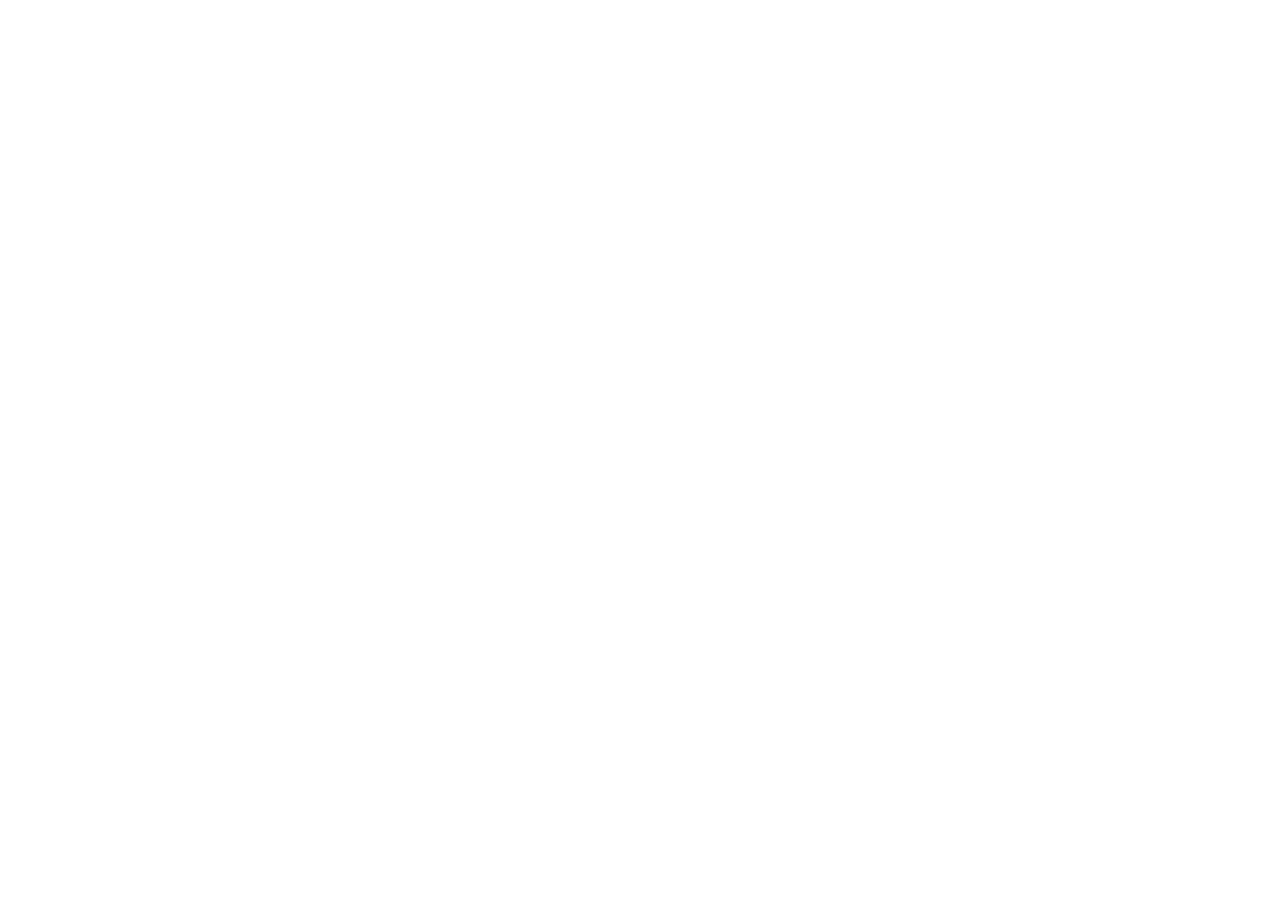
==== portfolio.html @ fbc22d48 "створив файл portfolio.html" ====
<!DOCTYPE html>
<html lang="en">
<head>
    <meta charset="UTF-8">
    <meta http-equiv="X-UA-Compatible" content="IE=edge">
    <meta name="viewport" content="width=device-width, initial-scale=1.0">
    <title>Document</title>
</head>
<body>
    
</body>
</html>
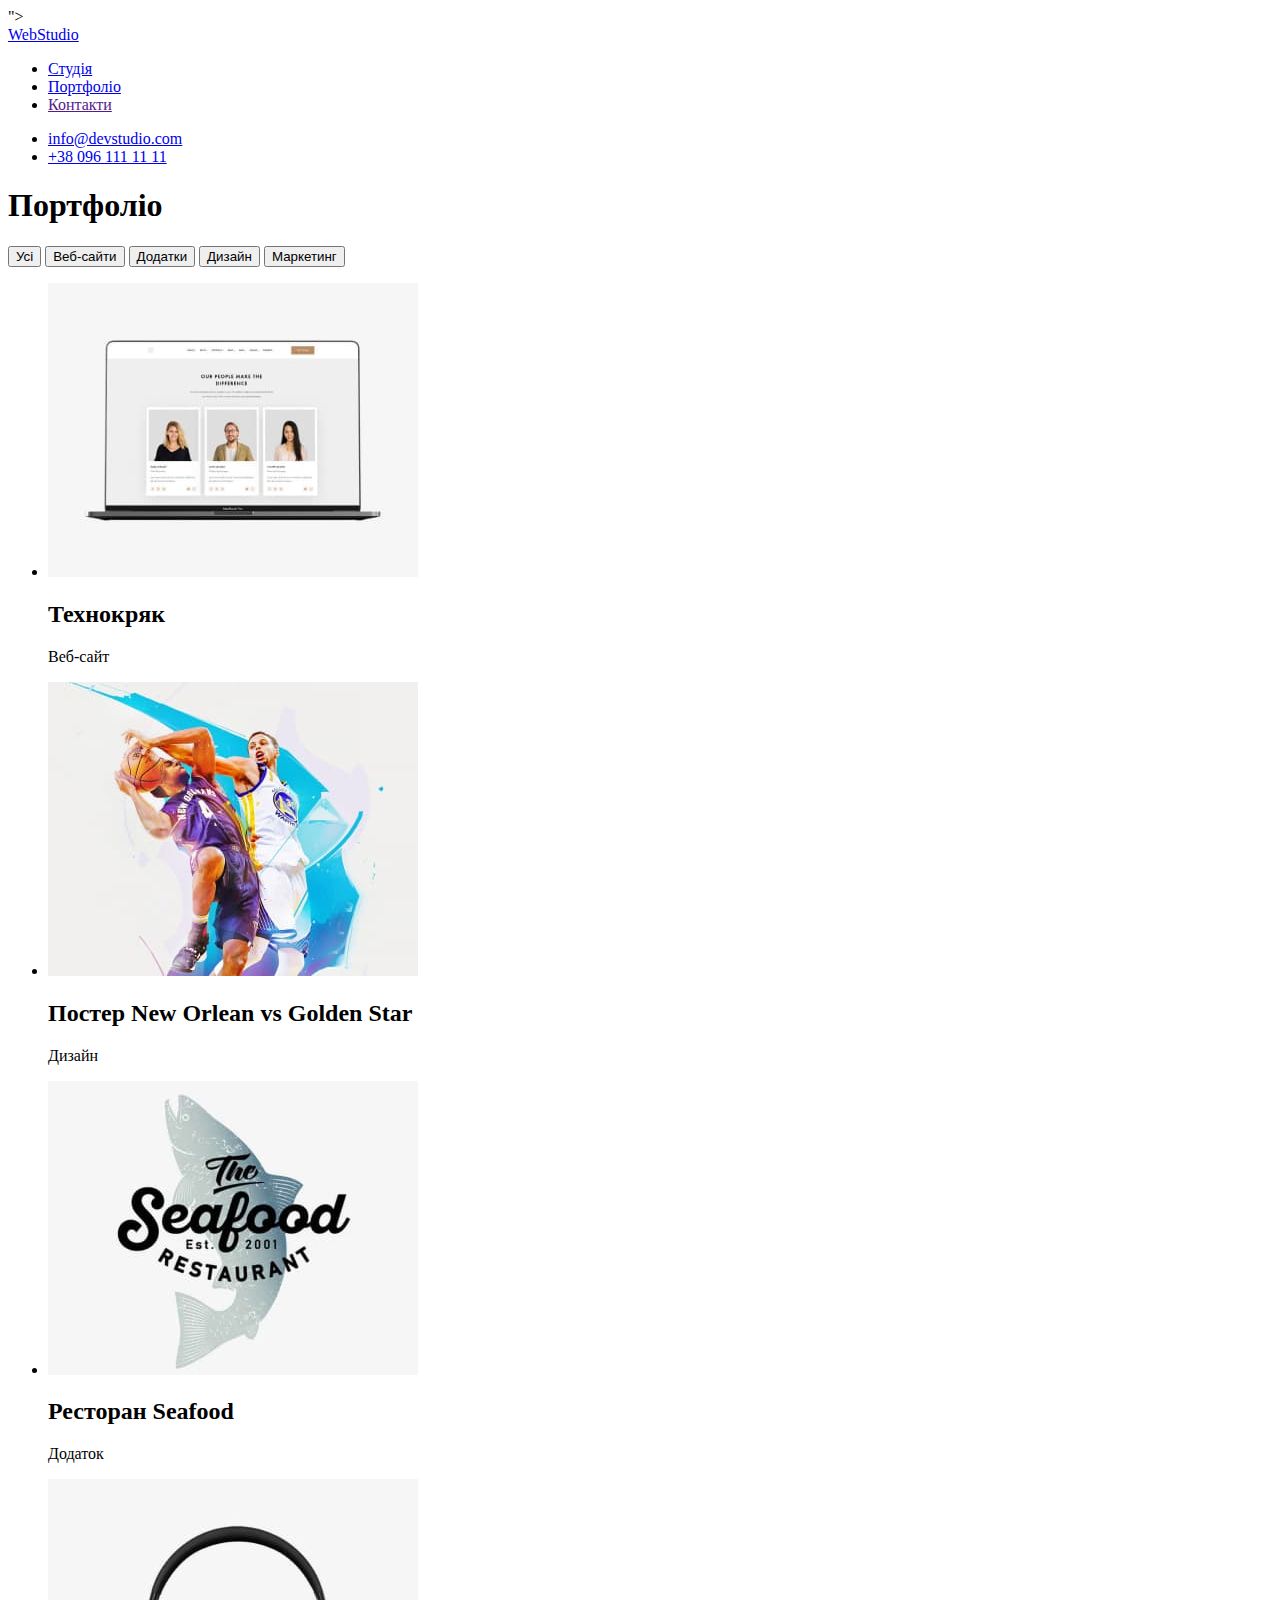
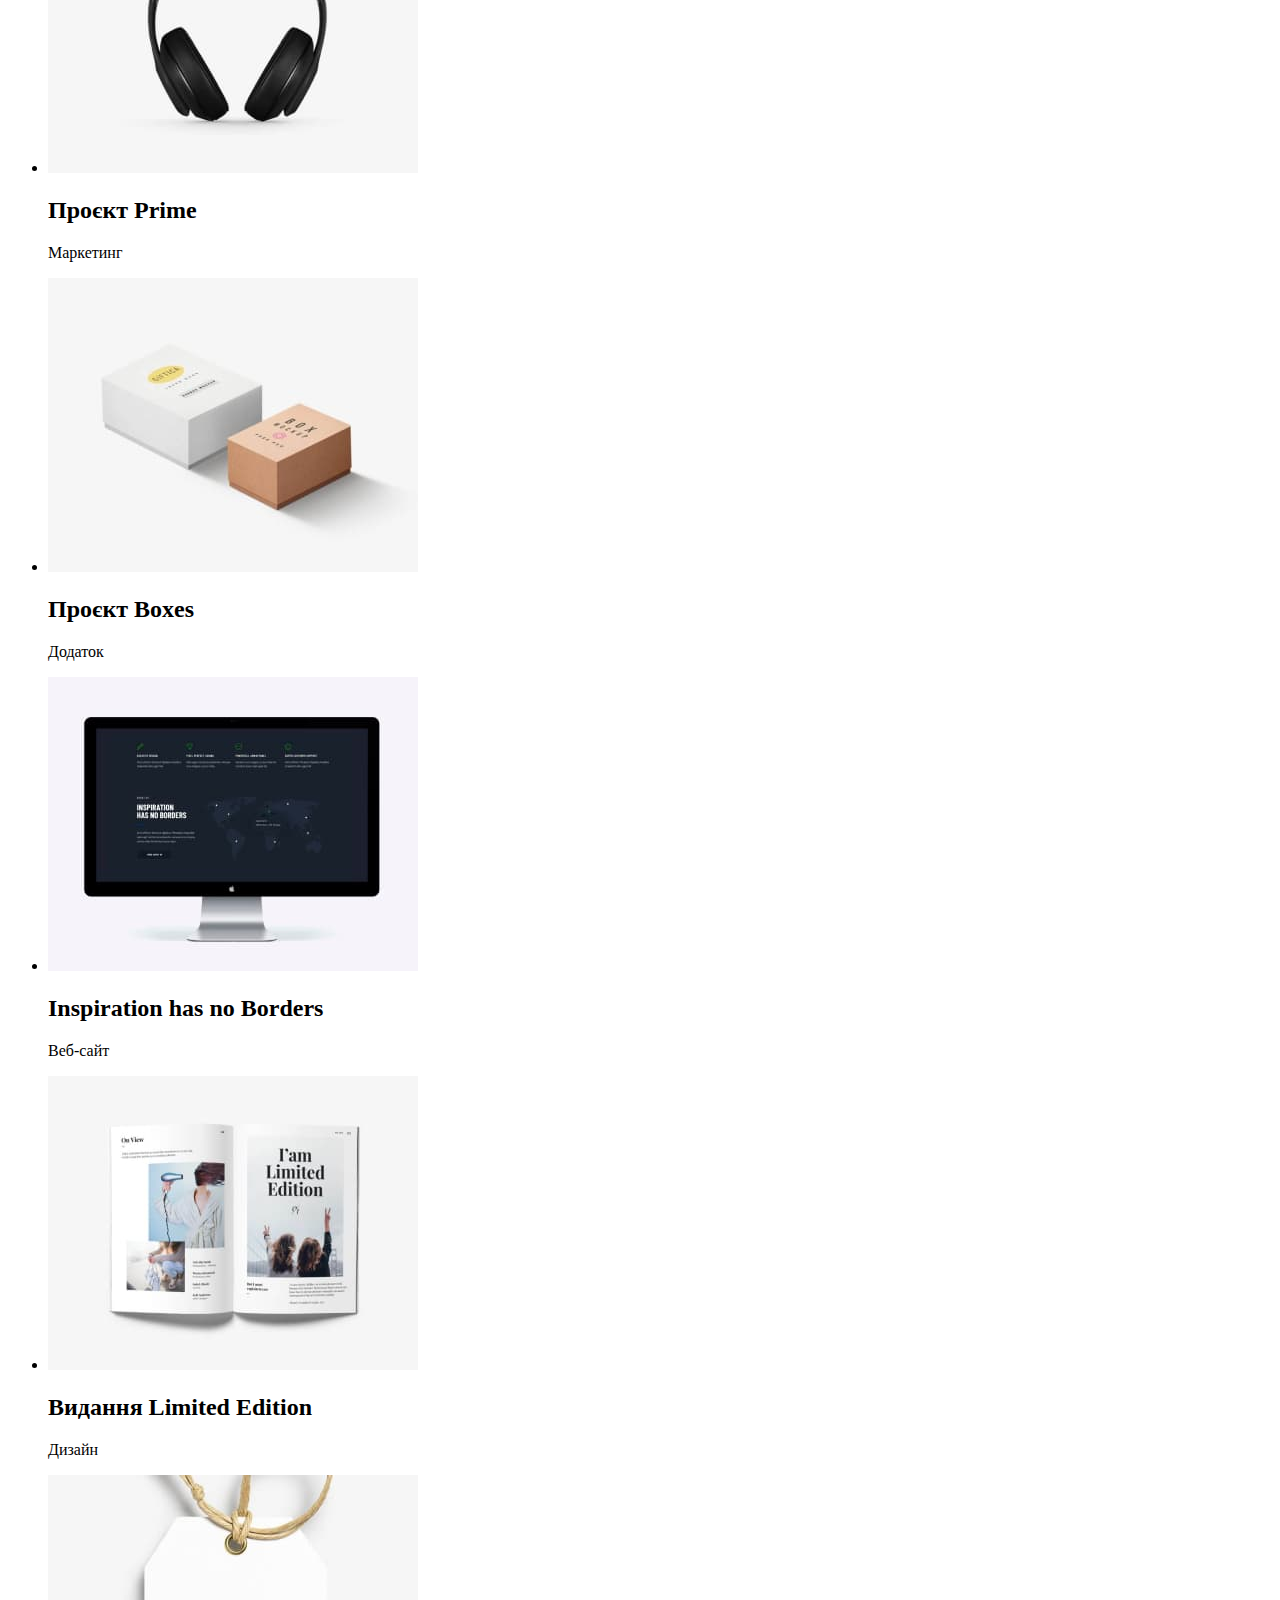
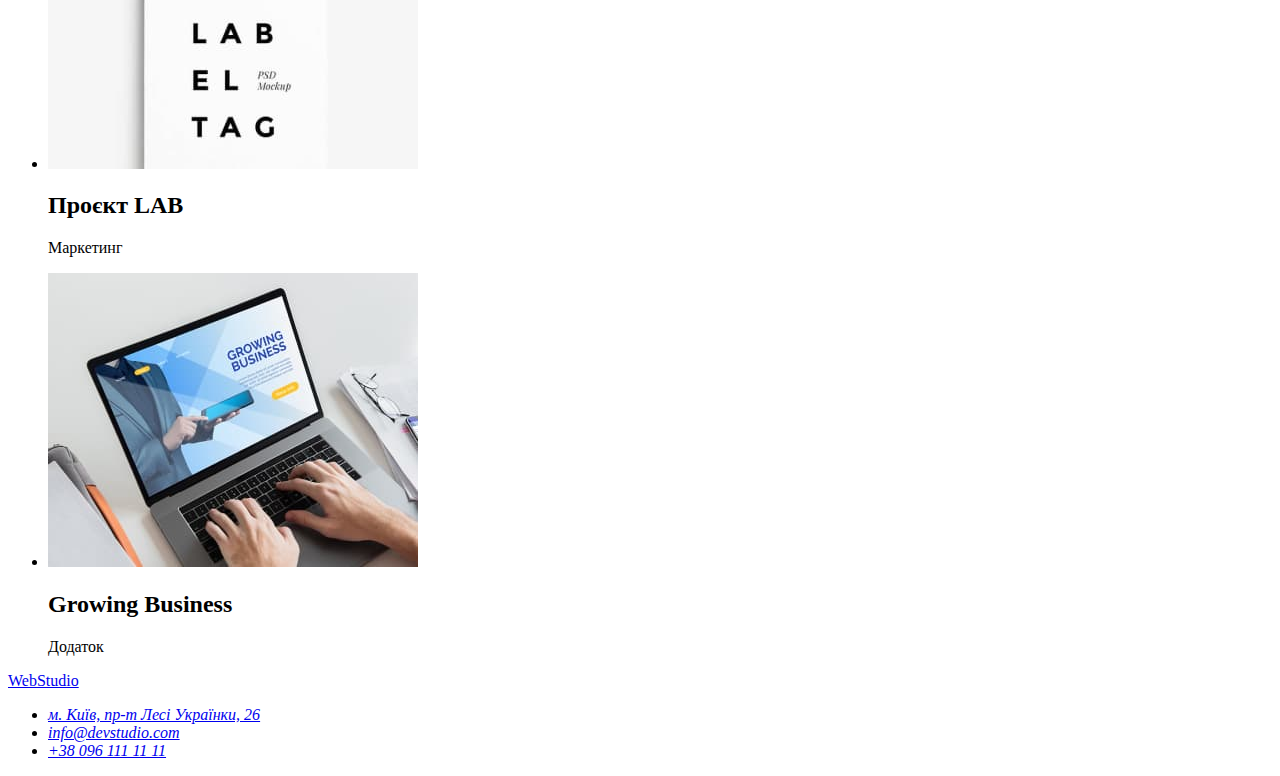
==== commit d13ff13a: "Зробив розмітку Портфоліо" ====
--- a/portfolio.html
+++ b/portfolio.html
@@ -1,12 +1,106 @@
 <!DOCTYPE html>
 <html lang="en">
+
 <head>
     <meta charset="UTF-8">
     <meta http-equiv="X-UA-Compatible" content="IE=edge">
-    <meta name="viewport" content="width=device-width, initial-scale=1.0">
-    <title>Document</title>
+    <meta name="viewport" content="width=he, initial-scale=1.0">
+    <link rel="stylesheet" href="<link rel=" preconnect" href="https://fonts.googleapis.com">
+    <link rel="preconnect" href="https://fonts.gstatic.com" crossorigin>
+    <link
+        href="https://fonts.googleapis.com/css2?family=Raleway:wght@700&family=Roboto:wght@400;500;700;900&display=swap"
+        rel="stylesheet">">
+    <link rel="stylesheet" href="./css/styles.css">
+    <title>WebStudio</title>
 </head>
+
 <body>
-    
+    <!--Шапка-->
+    <header>
+        <nav>
+            <a href="./index.html">WebStudio</a>
+            <ul>
+                <li><a href="./index.html">Студія</a></li>
+                <li><a href="./portfolio.html">Портфоліо</a></li>
+                <li><a href="">Контакти</a></li>
+            </ul>
+        </nav>
+        <ul>
+            <li><a href="mailto:info@devstudio.com" class="contact-link">info@devstudio.com</a></li>
+            <li><a href="tel:+380961111111" class="contact-link">+38 096 111 11 11</a></li>
+        </ul>
+    </header>
+    <!-- Контент -->
+    <main>
+        <section>
+            <h1>Портфоліо</h1>
+            <button type="button">Усі</button>
+            <button type="button">Веб-сайти</button>
+            <button type="button">Додатки</button>
+            <button type="button">Дизайн</button>
+            <button type="button">Маркетинг</button>
+            <ul>
+                <li>
+                    <img src="./images/project/project-1.jpg" alt="Технокряк" width="370">
+                    <h2>Технокряк</h2>
+                    <p>Веб-сайт</p>
+                </li>
+                <li>
+                    <img src="./images/project/project-2.jpg" alt="Постер New Orlean vs Golden Star" width="370">
+                    <h2>Постер New Orlean vs Golden Star</h2>
+                    <p>Дизайн</p>
+                </li>
+                <li>
+                    <img src="./images/project/project-3.jpg" alt="Ресторан Seafood" width="370">
+                    <h2>Ресторан Seafood</h2>
+                    <p>Додаток</p>
+                </li>
+                <li>
+                    <img src="./images/project/project-4.jpg" alt="Проєкт Prime" width="370">
+                    <h2>Проєкт Prime</h2>
+                    <p>Маркетинг</p>
+                </li>
+                <li>
+                    <img src="./images/project/project-5.jpg" alt="Проєкт Boxes" width="370">
+                    <h2>Проєкт Boxes</h2>
+                    <p>Додаток</p>
+                </li>
+                <li>
+                    <img src="./images/project/project-6.jpg" alt="Inspiration has no Borders" width="370">
+                    <h2>Inspiration has no Borders</h2>
+                    <p>Веб-сайт</p>
+                </li>
+                <li>
+                    <img src="./images/project/project-7.jpg" alt="Видання Limited Edition" width="370">
+                    <h2>Видання Limited Edition</h2>
+                    <p>Дизайн</p>
+                </li>
+                <li>
+                    <img src="./images/project/project-8.jpg" alt="Проєкт LAB" width="370">
+                    <h2>Проєкт LAB</h2>
+                    <p>Маркетинг</p>
+                </li>
+                <li>
+                    <img src="./images/project/project-9.jpg" alt="Growing Business" width="370">
+                    <h2>Growing Business</h2>
+                    <p>Додаток</p>
+                </li>
+            </ul>
+        </section>
+    </main>
+    <!--Підвал-->
+    <footer>
+        <a href="/">WebStudio</a>
+        <address>
+            <ul>
+                <li><a href="https://goo.gl/maps/YAiDTw7QHnEAMbG56" target="_blank"
+                        rel="noopener noreferrer nofollow">м. Київ, пр-т Лесі Українки, 26</a></li>
+                <li><a href="mailto:info@devstudio.com" class="contact-link">info@devstudio.com</a></li>
+                <li><a href="tel:+380961111111" class="contact-link">+38 096 111 11 11</a></li>
+            </ul>
+        </address>
+
+    </footer>
 </body>
+
 </html>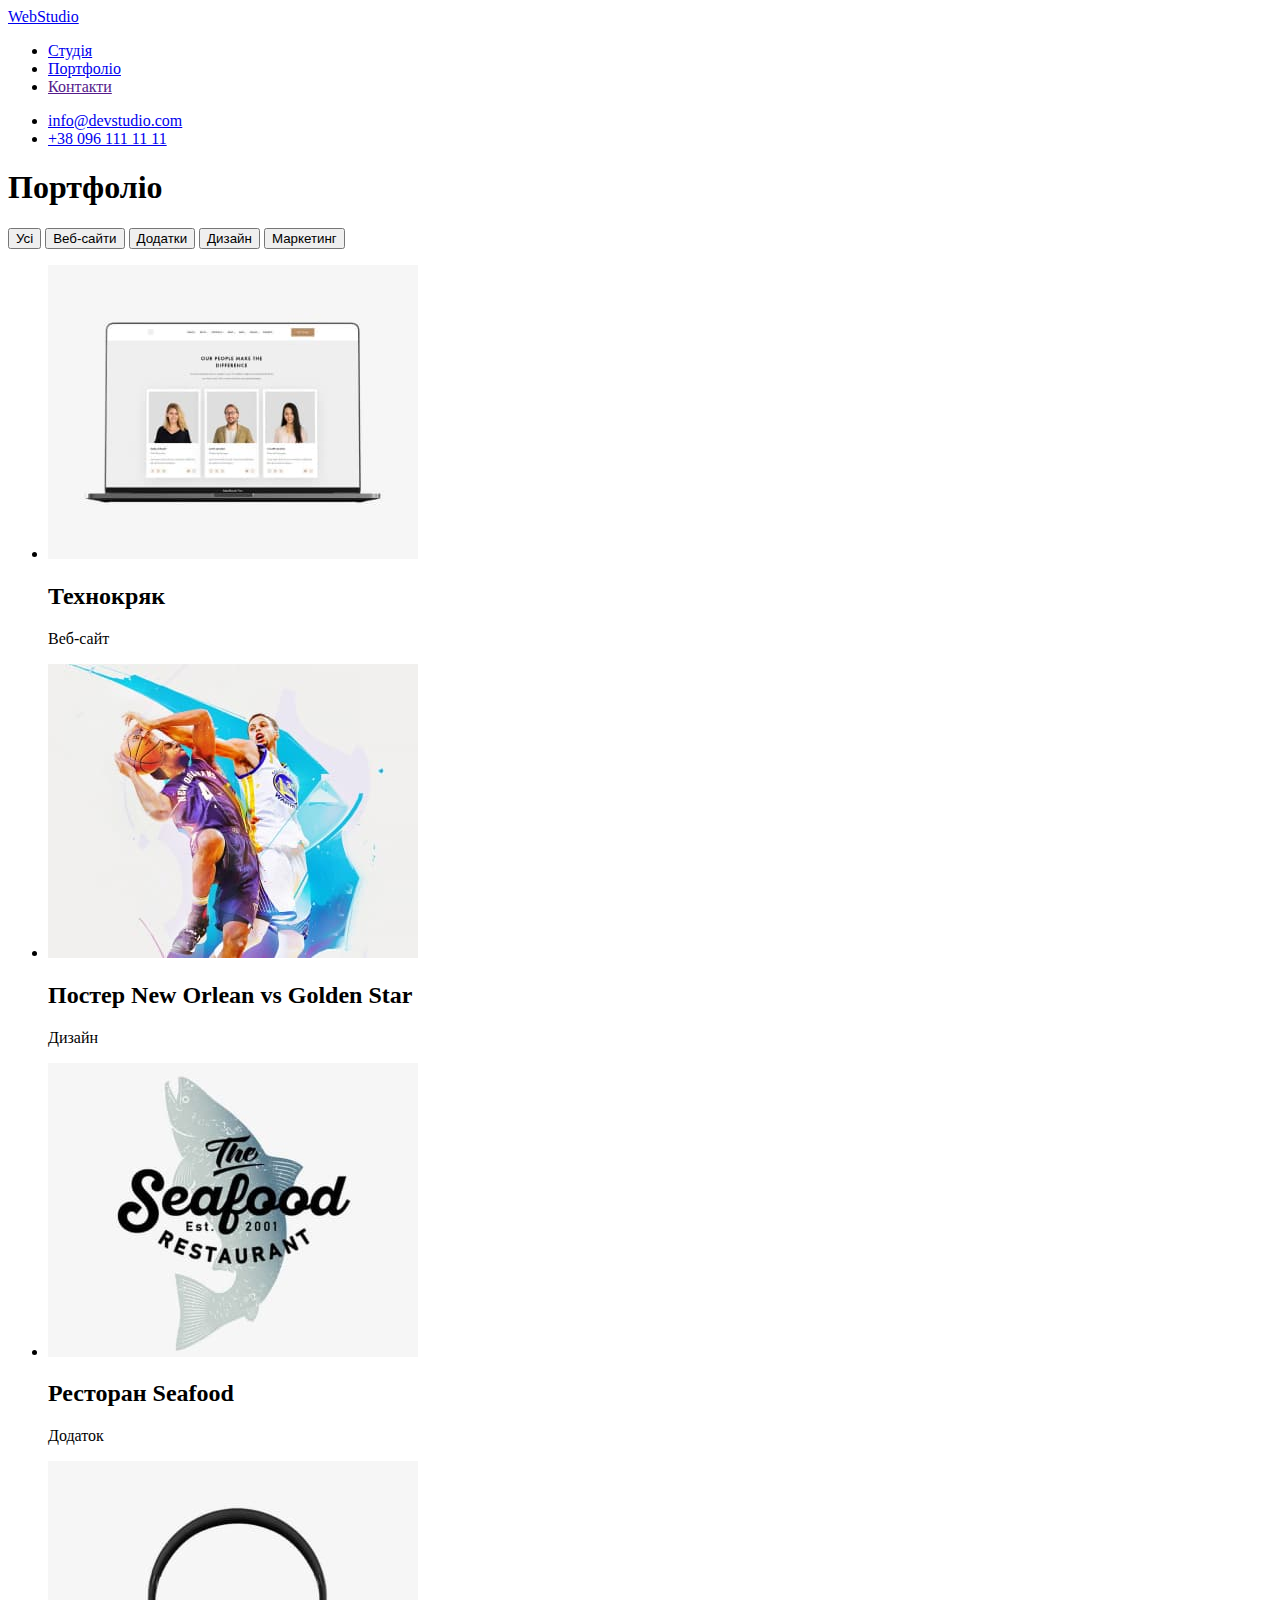
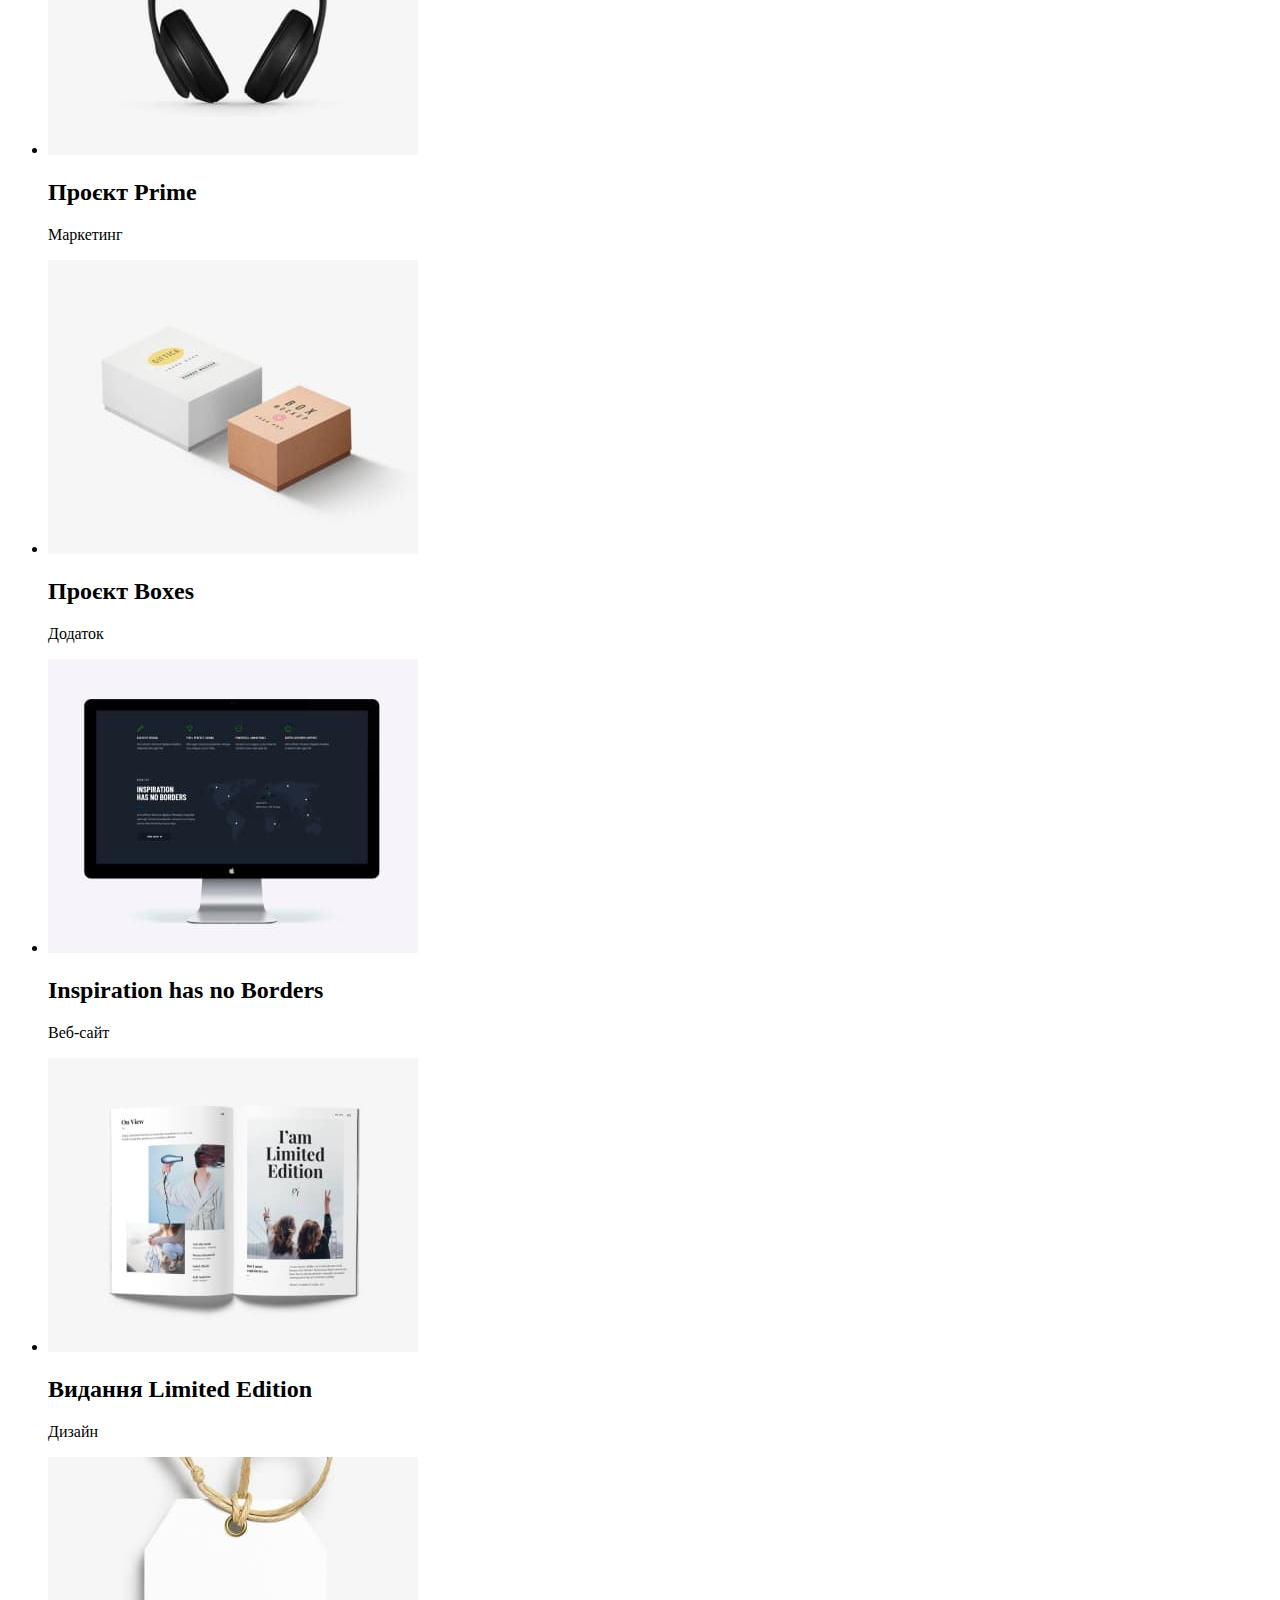
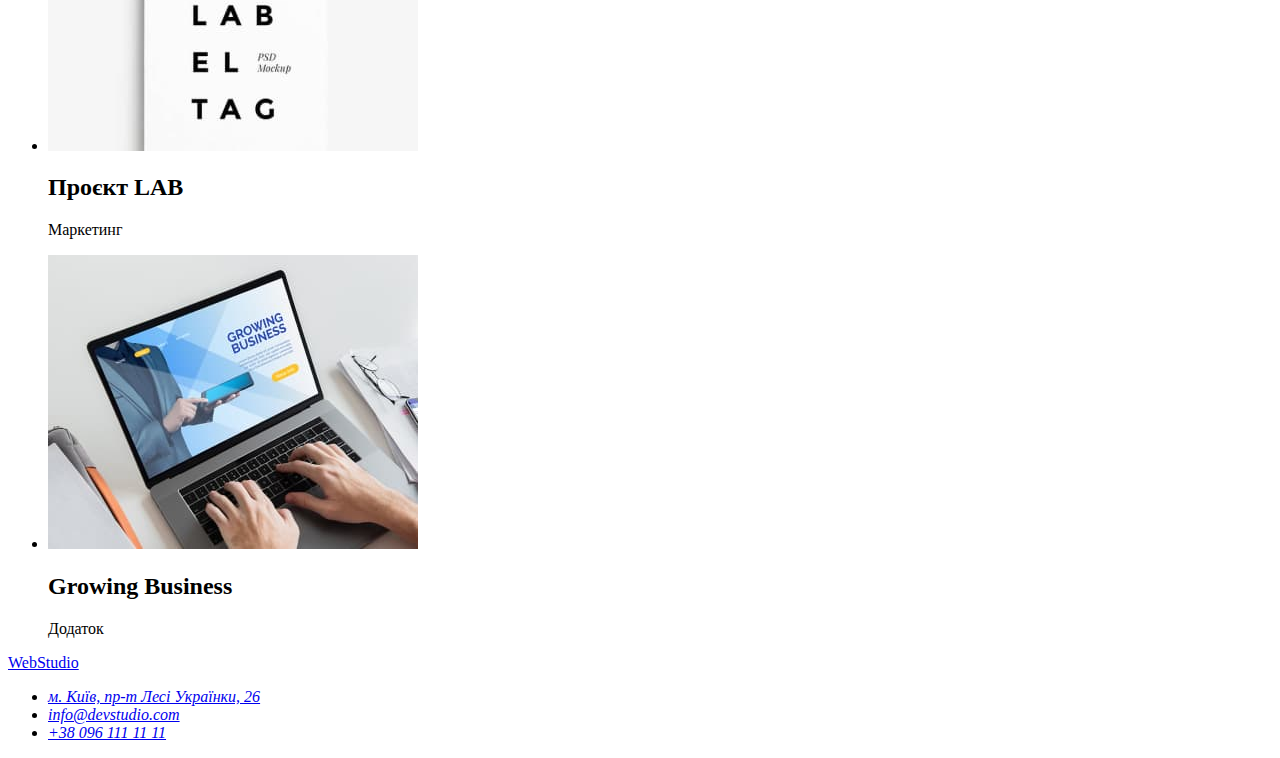
==== commit 806582d3: "Поправив підключення шрифтів" ====
--- a/portfolio.html
+++ b/portfolio.html
@@ -5,11 +5,10 @@
     <meta charset="UTF-8">
     <meta http-equiv="X-UA-Compatible" content="IE=edge">
     <meta name="viewport" content="width=he, initial-scale=1.0">
-    <link rel="stylesheet" href="<link rel=" preconnect" href="https://fonts.googleapis.com">
+    <link rel="preconnect" href="https://fonts.googleapis.com">
     <link rel="preconnect" href="https://fonts.gstatic.com" crossorigin>
-    <link
-        href="https://fonts.googleapis.com/css2?family=Raleway:wght@700&family=Roboto:wght@400;500;700;900&display=swap"
-        rel="stylesheet">">
+    <link href="https://fonts.googleapis.com/css2?family=Raleway:wght@700&family=Roboto:wght@400;500;700;900&display=swap"
+        rel="stylesheet">
     <link rel="stylesheet" href="./css/styles.css">
     <title>WebStudio</title>
 </head>
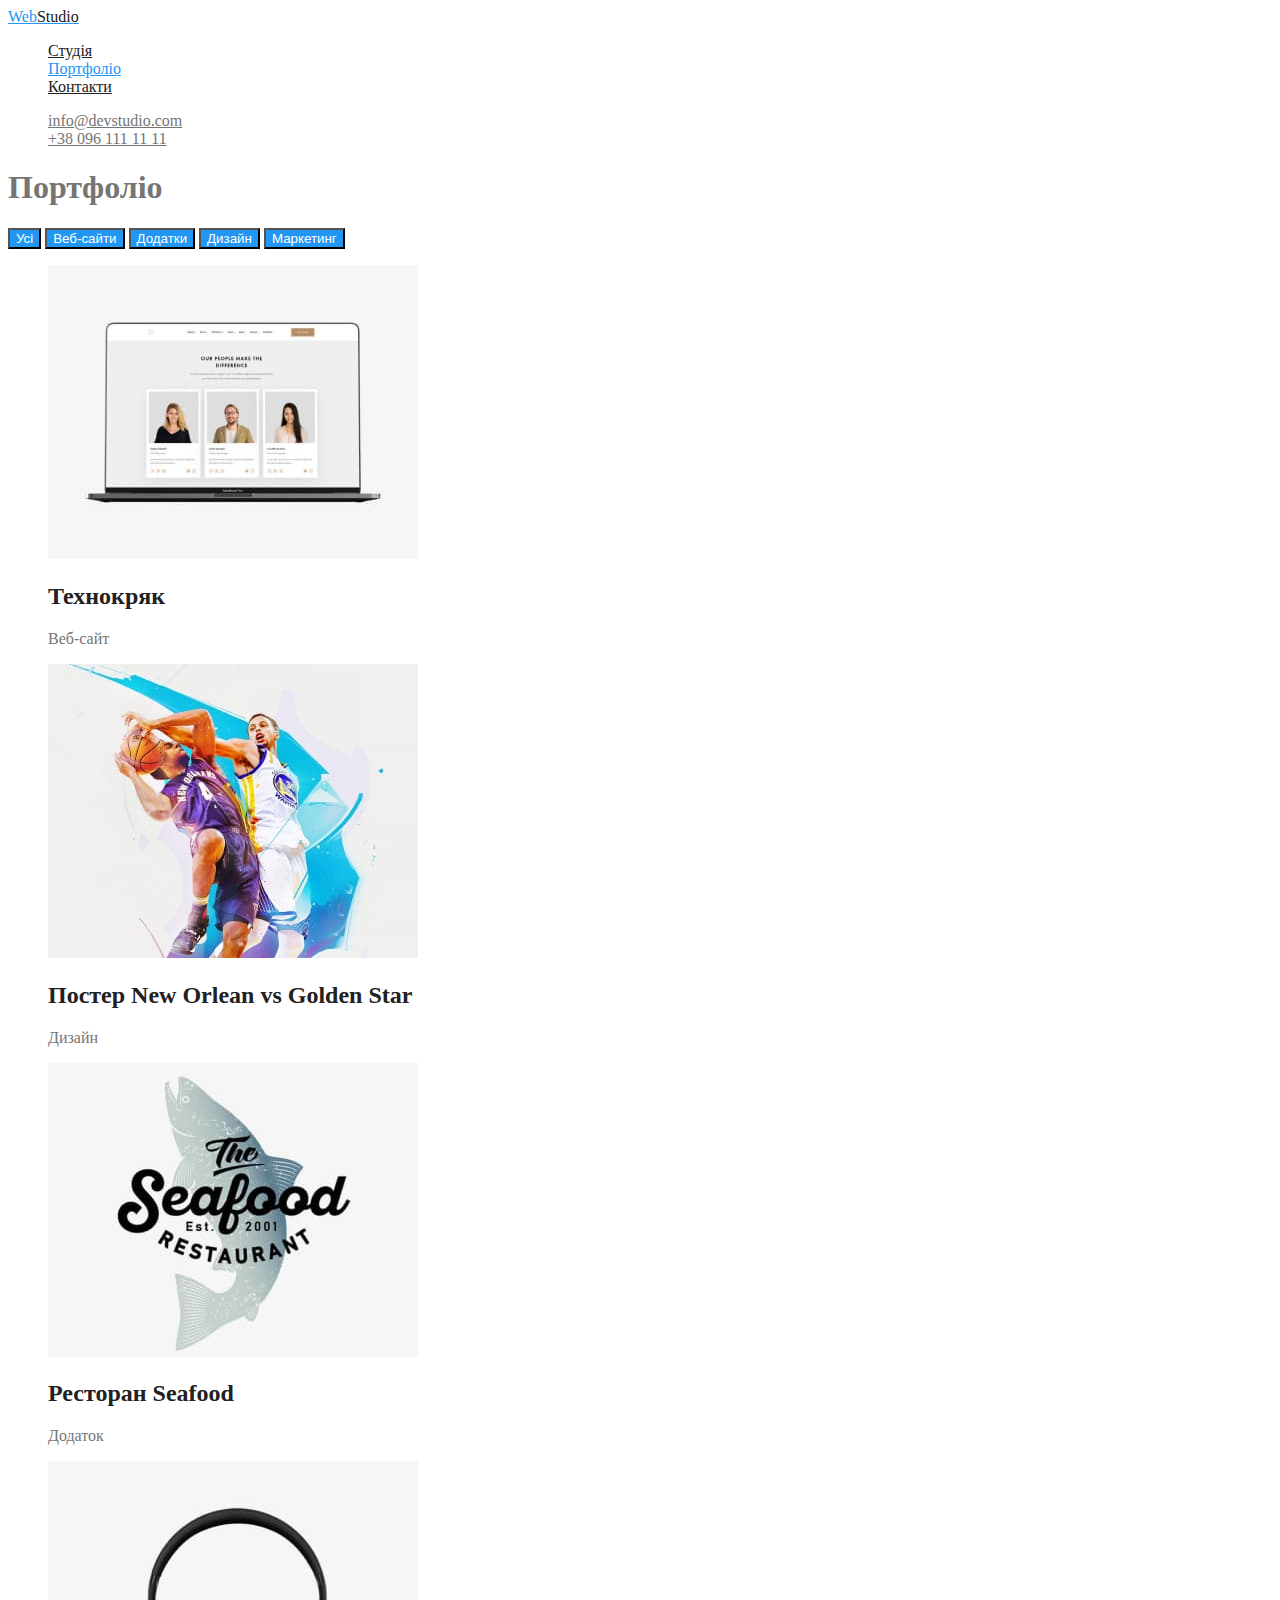
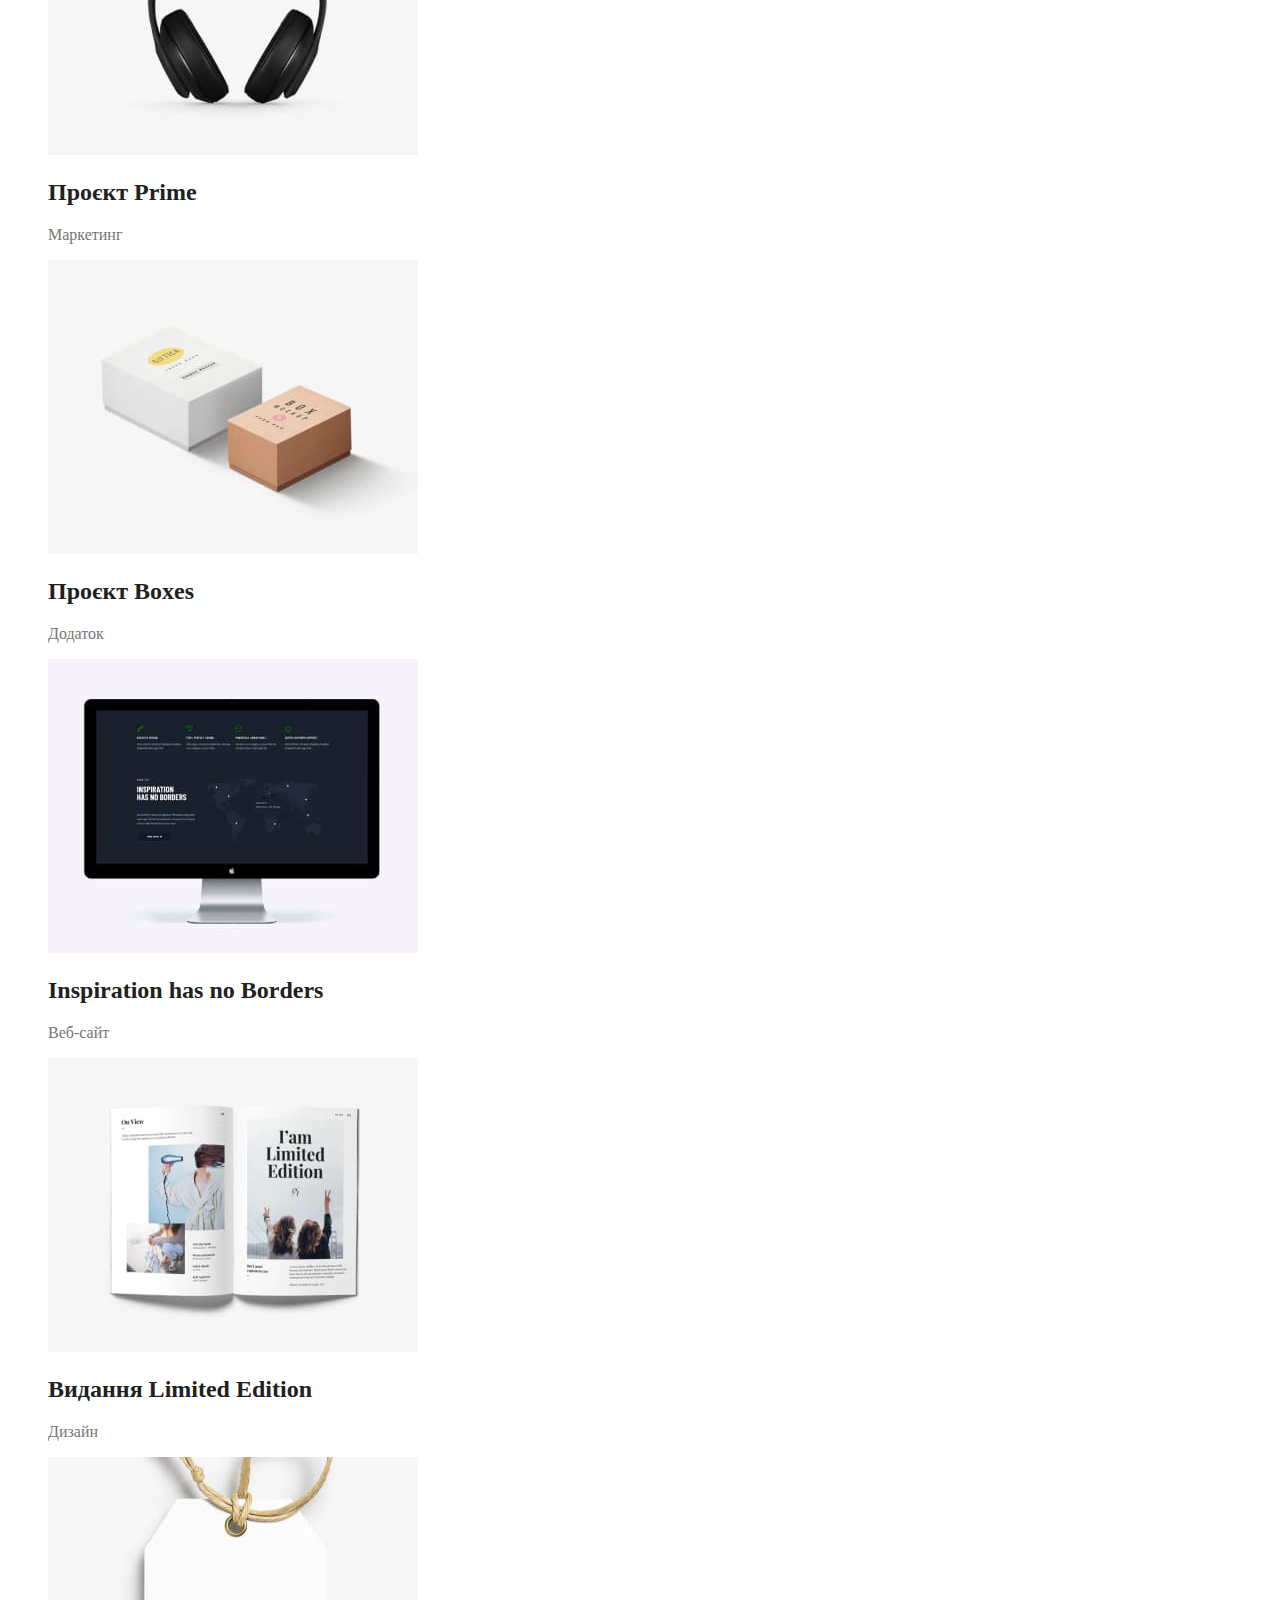
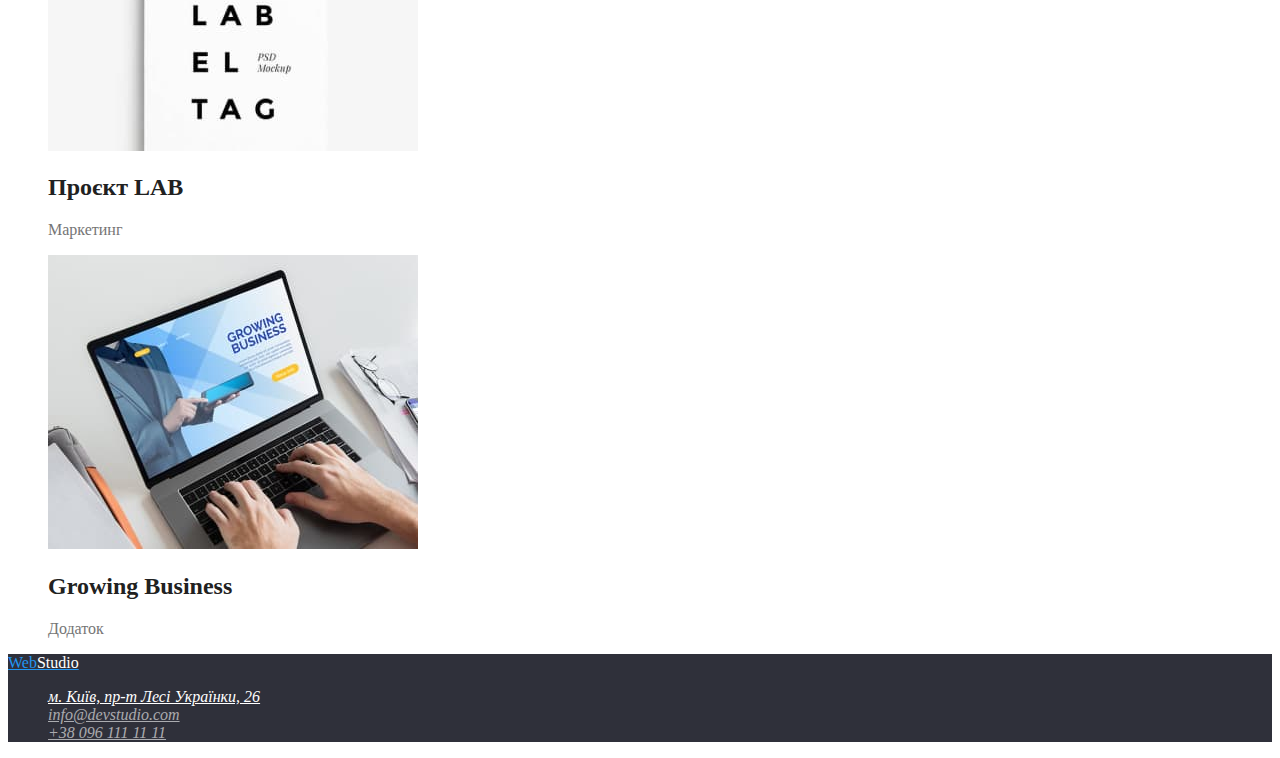
==== commit 7b2b395f: "добавлення кольорів" ====
--- a/portfolio.html
+++ b/portfolio.html
@@ -9,22 +9,22 @@
     <link rel="preconnect" href="https://fonts.gstatic.com" crossorigin>
     <link href="https://fonts.googleapis.com/css2?family=Raleway:wght@700&family=Roboto:wght@400;500;700;900&display=swap"
         rel="stylesheet">
+    <title>WebStudio</title>
     <link rel="stylesheet" href="./css/styles.css">
-    <title>WebStudio</title>
 </head>
 
 <body>
     <!--Шапка-->
     <header>
         <nav>
-            <a href="./index.html">WebStudio</a>
-            <ul>
-                <li><a href="./index.html">Студія</a></li>
-                <li><a href="./portfolio.html">Портфоліо</a></li>
-                <li><a href="">Контакти</a></li>
+            <a href="./index.html" class="logo">Web<span class="stydio">Studio</span> </a>
+            <ul class="site-nav">
+                <li><a href="./index.html" class="link">Студія</a></li>
+                <li><a href="./portfolio.html" class="link current">Портфоліо</a></li>
+                <li><a href="" class=link>Контакти</a></li>
             </ul>
         </nav>
-        <ul>
+        <ul class="contacts-nav">
             <li><a href="mailto:info@devstudio.com" class="contact-link">info@devstudio.com</a></li>
             <li><a href="tel:+380961111111" class="contact-link">+38 096 111 11 11</a></li>
         </ul>
@@ -33,72 +33,72 @@
     <main>
         <section>
             <h1>Портфоліо</h1>
-            <button type="button">Усі</button>
-            <button type="button">Веб-сайти</button>
-            <button type="button">Додатки</button>
-            <button type="button">Дизайн</button>
-            <button type="button">Маркетинг</button>
+            <button class="button" type="button">Усі</button>
+            <button class="button" type="button">Веб-сайти</button>
+            <button class="button" type="button">Додатки</button>
+            <button class="button" type="button">Дизайн</button>
+            <button class="button" type="button">Маркетинг</button>
             <ul>
                 <li>
                     <img src="./images/project/project-1.jpg" alt="Технокряк" width="370">
-                    <h2>Технокряк</h2>
+                    <h2 class="section-title">Технокряк</h2>
                     <p>Веб-сайт</p>
                 </li>
                 <li>
                     <img src="./images/project/project-2.jpg" alt="Постер New Orlean vs Golden Star" width="370">
-                    <h2>Постер New Orlean vs Golden Star</h2>
+                    <h2 class="section-title">Постер New Orlean vs Golden Star</h2>
                     <p>Дизайн</p>
                 </li>
                 <li>
                     <img src="./images/project/project-3.jpg" alt="Ресторан Seafood" width="370">
-                    <h2>Ресторан Seafood</h2>
+                    <h2 class="section-title">Ресторан Seafood</h2>
                     <p>Додаток</p>
                 </li>
                 <li>
                     <img src="./images/project/project-4.jpg" alt="Проєкт Prime" width="370">
-                    <h2>Проєкт Prime</h2>
+                    <h2 class="section-title">Проєкт Prime</h2>
                     <p>Маркетинг</p>
                 </li>
                 <li>
                     <img src="./images/project/project-5.jpg" alt="Проєкт Boxes" width="370">
-                    <h2>Проєкт Boxes</h2>
+                    <h2 class="section-title">Проєкт Boxes</h2>
                     <p>Додаток</p>
                 </li>
                 <li>
                     <img src="./images/project/project-6.jpg" alt="Inspiration has no Borders" width="370">
-                    <h2>Inspiration has no Borders</h2>
+                    <h2 class="section-title">Inspiration has no Borders</h2>
                     <p>Веб-сайт</p>
                 </li>
                 <li>
                     <img src="./images/project/project-7.jpg" alt="Видання Limited Edition" width="370">
-                    <h2>Видання Limited Edition</h2>
+                    <h2 class="section-title">Видання Limited Edition</h2>
                     <p>Дизайн</p>
                 </li>
                 <li>
                     <img src="./images/project/project-8.jpg" alt="Проєкт LAB" width="370">
-                    <h2>Проєкт LAB</h2>
+                    <h2 class="section-title">Проєкт LAB</h2>
                     <p>Маркетинг</p>
                 </li>
                 <li>
                     <img src="./images/project/project-9.jpg" alt="Growing Business" width="370">
-                    <h2>Growing Business</h2>
+                    <h2 class="section-title">Growing Business</h2>
                     <p>Додаток</p>
                 </li>
             </ul>
         </section>
     </main>
     <!--Підвал-->
-    <footer>
-        <a href="/">WebStudio</a>
+    <footer class="footer-color">
+        <a href="./index.html" class="logo">Web<span class="stydio-footer">Studio</span> </a>
         <address>
-            <ul>
-                <li><a href="https://goo.gl/maps/YAiDTw7QHnEAMbG56" target="_blank"
-                        rel="noopener noreferrer nofollow">м. Київ, пр-т Лесі Українки, 26</a></li>
-                <li><a href="mailto:info@devstudio.com" class="contact-link">info@devstudio.com</a></li>
-                <li><a href="tel:+380961111111" class="contact-link">+38 096 111 11 11</a></li>
+            <ul class="address-nav">
+                <li><a href="https://goo.gl/maps/YAiDTw7QHnEAMbG56" target="_blank" rel="noopener noreferrer nofollow"
+                        class="link">м. Київ, пр-т Лесі Українки, 26</a></li>
+                <li><a href="mailto:info@devstudio.com" class="nav-link">info@devstudio.com</a></li>
+                <li><a href="tel:+380961111111" class="nav-link">+38 096 111 11 11</a></li>
             </ul>
         </address>
-
+    
     </footer>
 </body>
 
--- a/css/styles.css
+++ b/css/styles.css
@@ -0,0 +1,117 @@
+/* Вторинний колір тексту #212121 */
+/* Основний колір тексту #757575 */
+/* Колір тексту логотипу #2196F3   #000000 */
+/* Колір меню навігації #212121 */
+/* Колір активного посилання #2196F3 */
+/* Колір Email, tel: background: #757575; */
+/* Колір навігації Email, tel: background: #2196F3; */
+/* Колір Email,tel: у footer rgba(255, 255, 255, 0.6) */
+/* Колір білого тексту background: #FFFFFF; */
+/* Основний колір фону #FFFFFF */
+
+:root{
+--primary-text-color: #757575;
+--title-text-color: #212121;
+--h1-text-color: #FFFFFF;
+--accent-color: #2196F3;
+--logo-primary-text-color: #2196F3;
+--logo-title-text-color: #000000;
+--nav-primary-text-color: #212121;
+--email-tel-color-footer: rgba(255, 255, 255, 0.6);
+--primary-fon-color: #FFFFFF;
+--primary-color-footer: #2F303A;
+}
+
+
+
+/* index.html */
+
+body {
+    background-color: var(--primary-fon-color);
+    color: var(--primary-text-color);
+  }
+ul{list-style: none;}
+
+/* Шапка */
+
+.logo {
+color: var(--logo-primary-text-color);
+}
+.stydio{
+  color: var(--title-text-color);
+}
+.site-nav .link {
+color: var(--nav-primary-text-color);
+}
+.site-nav .link:hover,
+.site-nav .link:focus {
+    color: var(--accent-color);
+}
+.site-nav .link.current{
+  color:var(--accent-color);
+}
+.contacts-nav a {
+color: var(--primary-text-color);
+}
+.contact-link:hover,
+.contact-link:focus {
+  color: var(--accent-color);
+}
+
+/* Банер */
+
+.baner {
+  background-color: var(--primary-color-footer);
+}
+.baner-title {
+  color: var(--h1-text-color);
+}
+.button {
+  background-color: var(--accent-color);
+  color: var(--h1-text-color);
+
+}
+
+/* Наші переваги */
+
+.section-title, 
+.title{
+color: var(--title-text-color);    
+}
+
+/* Чим ми займаємось */
+
+
+/* Наша команда */
+
+.section-team{
+  background-color: #F5F4FA;
+}
+.command-list,
+.title{
+color: var(--title-text-color);  
+}
+
+/* Підвал */
+.footer-color{
+  background-color: #2F303A;
+}
+.stydio-footer{
+  color: var(--h1-text-color);
+}
+.address-nav .link {
+  color:var(--h1-text-color);
+}
+
+.address-nav .link:hover,
+.address-nav .link:focus {
+  color: var(--accent-color);
+}
+
+.nav-link{
+  color: rgba(255, 255, 255, 0.6);
+}
+.nav-link:hover,
+.nav-link:focus {
+  color: var(--accent-color);
+}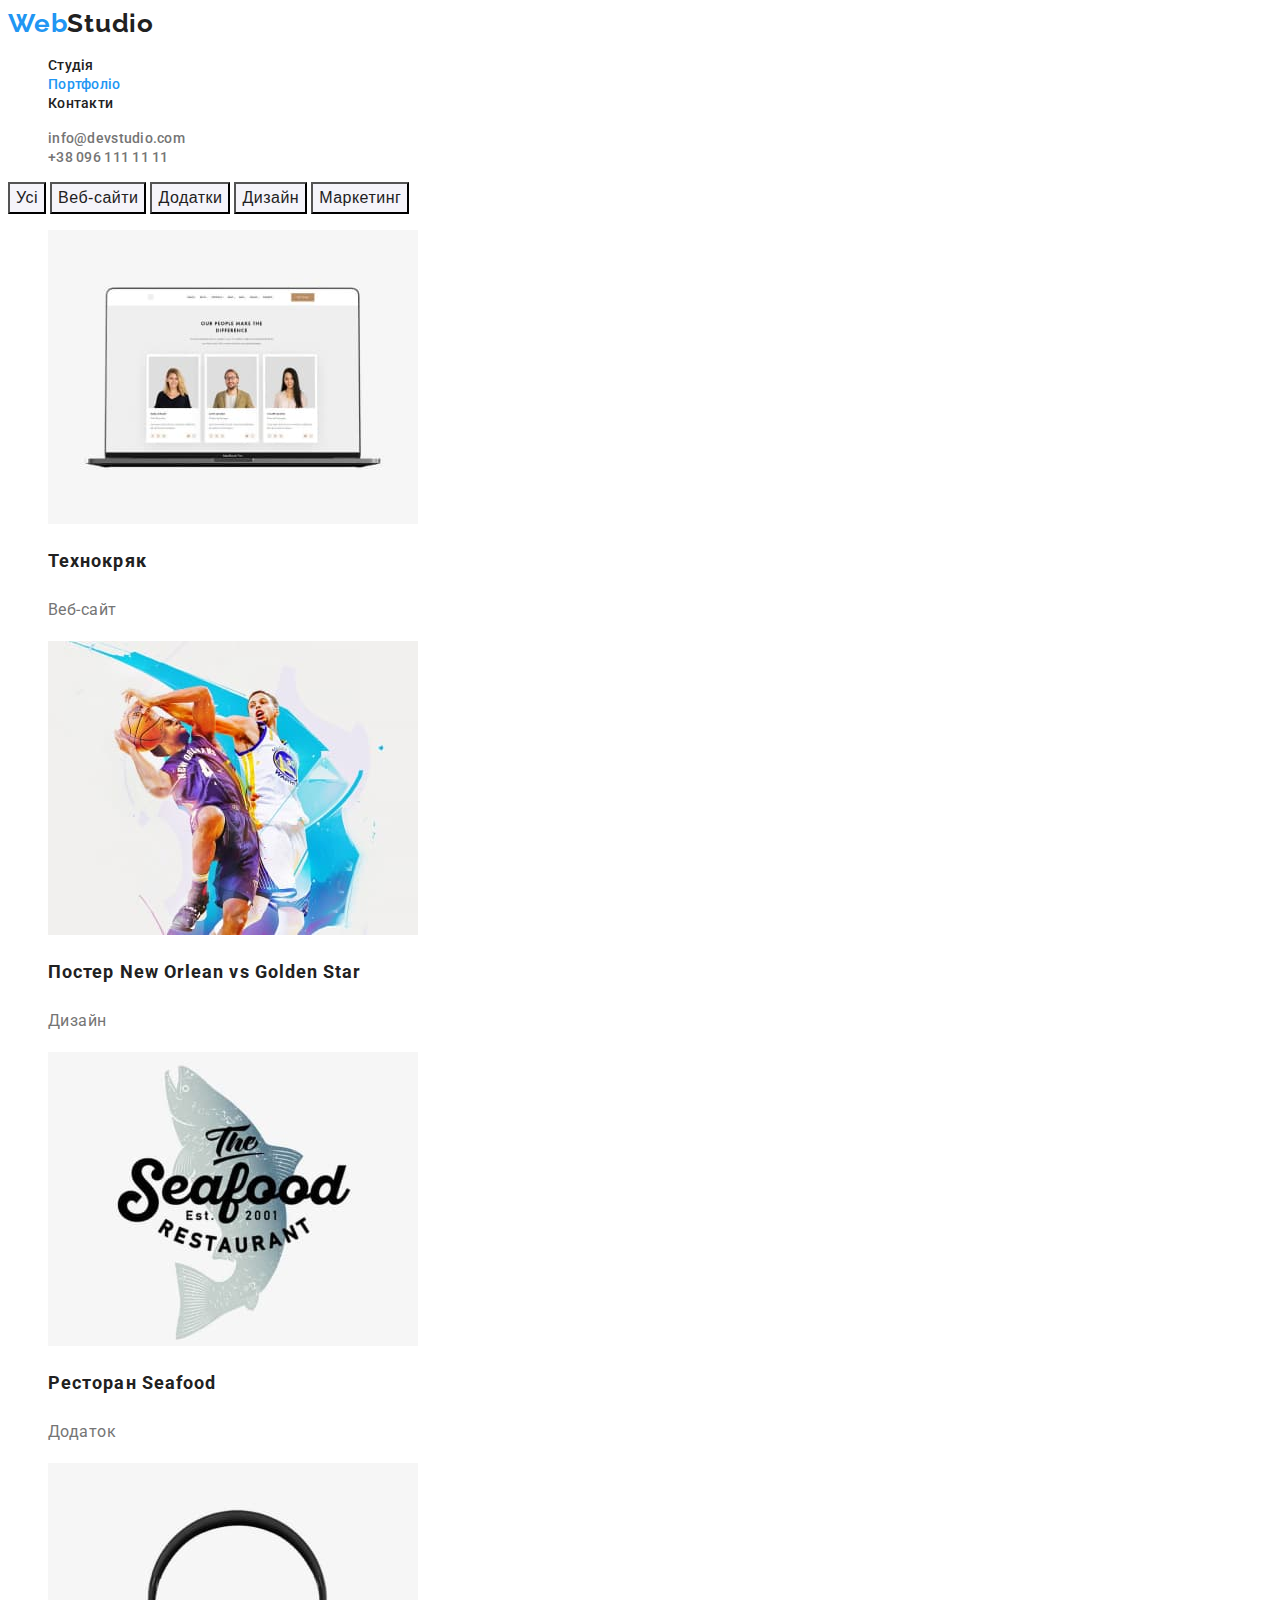
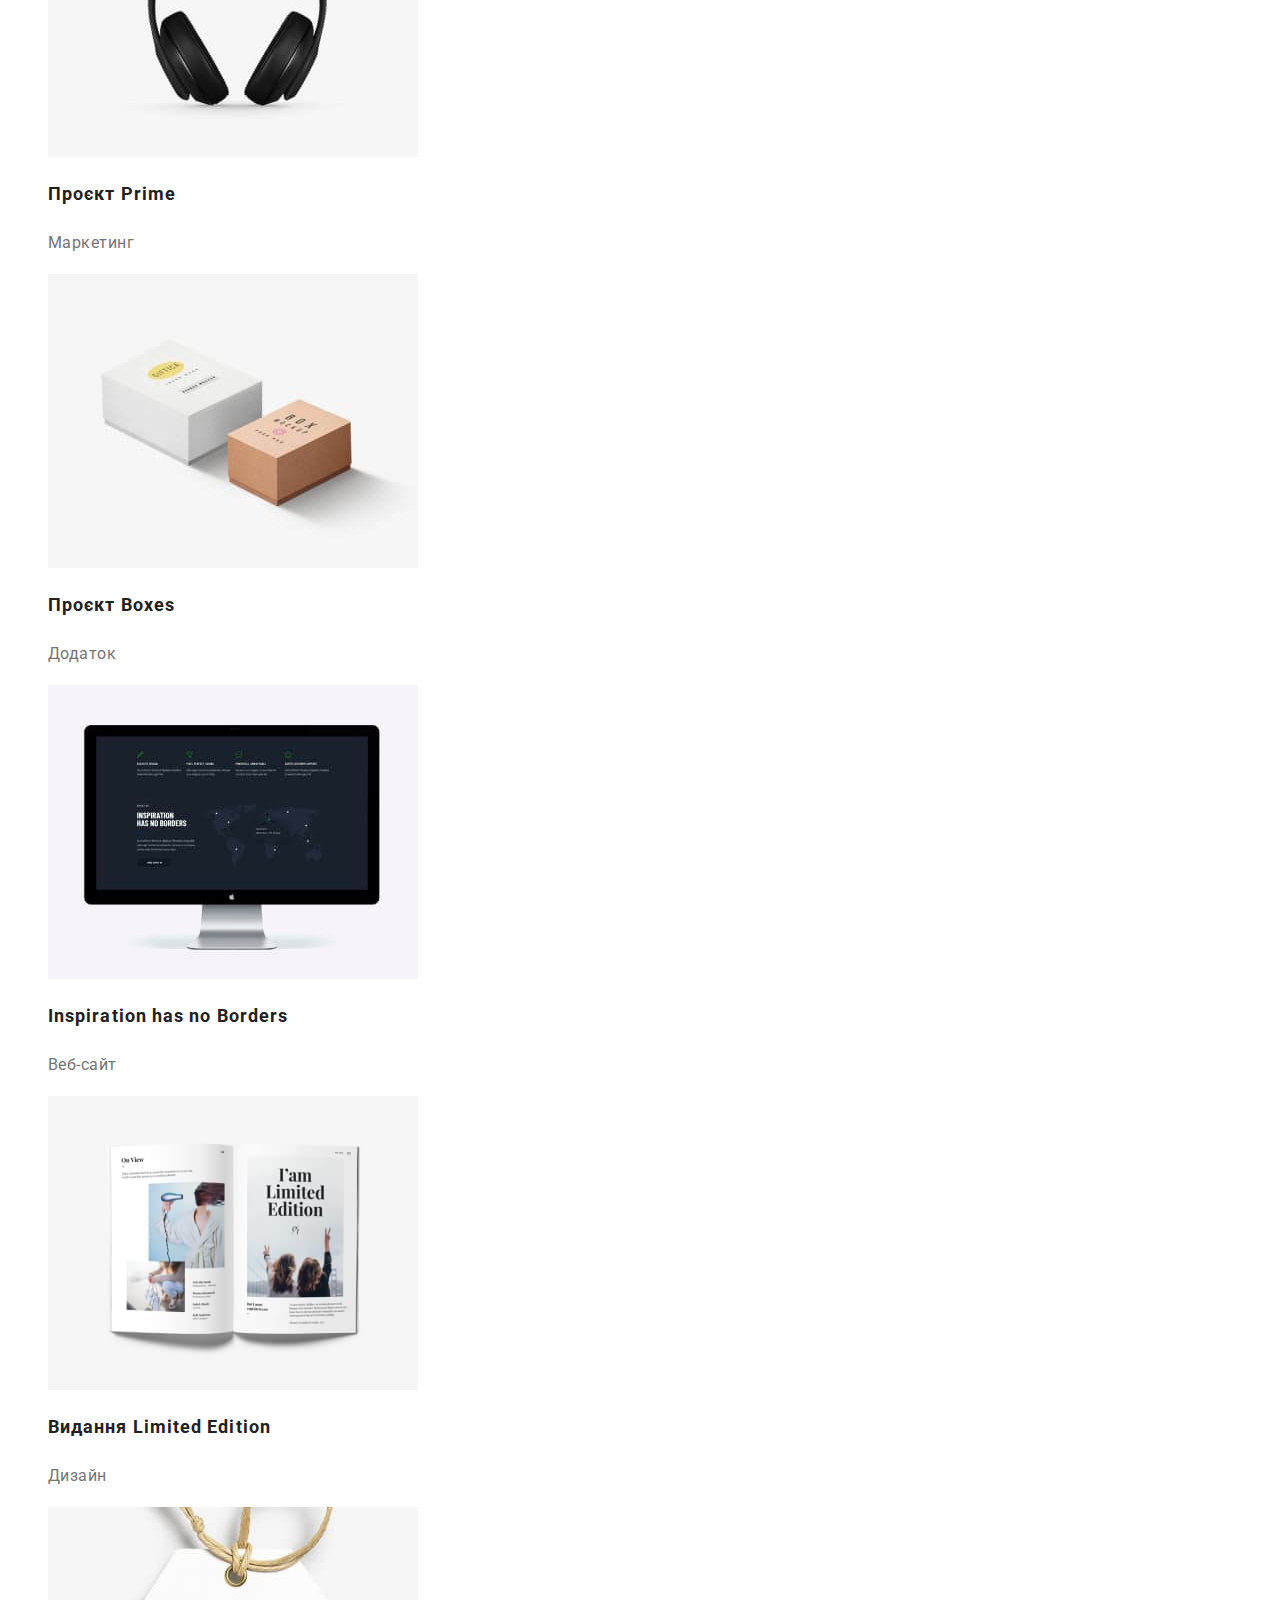
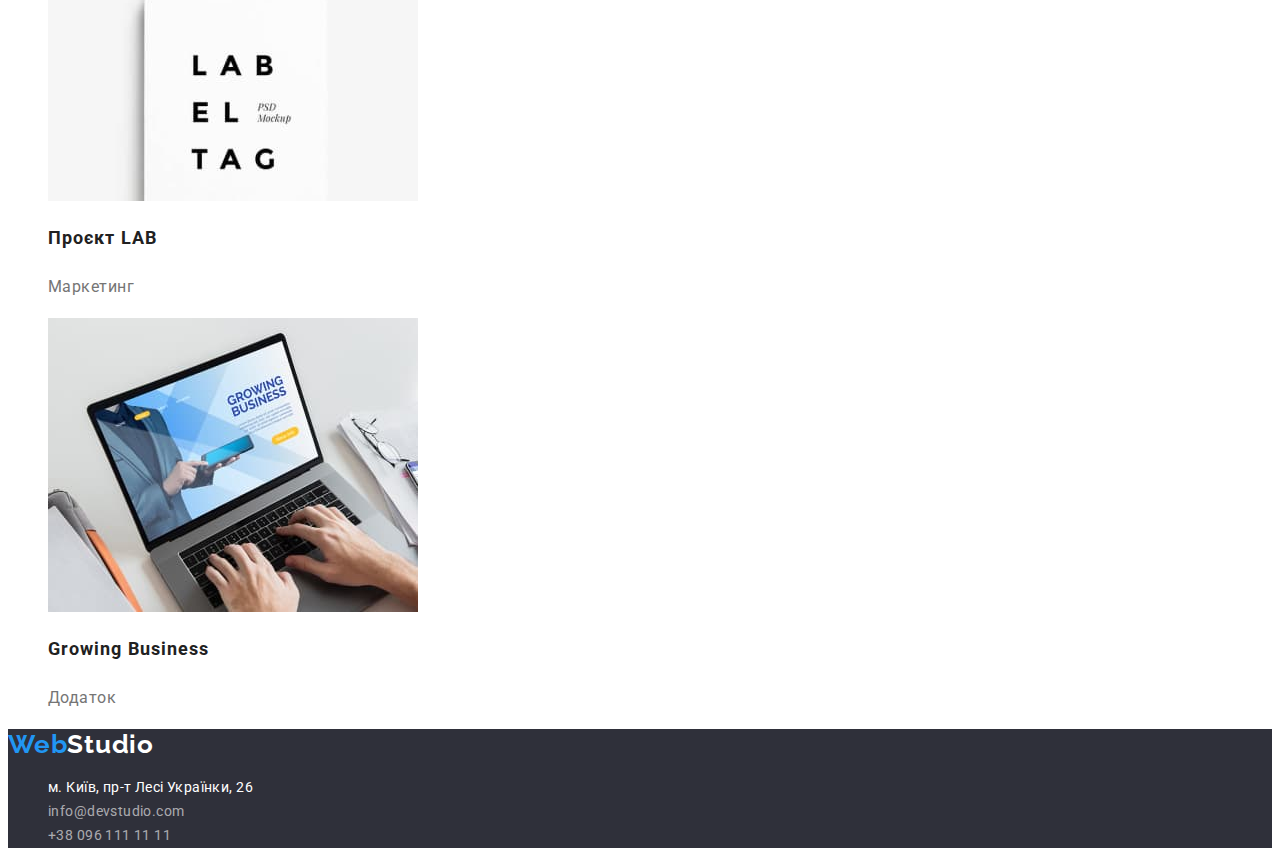
==== commit 85fac9cc: "Змінив стиль шрифта у футері" ====
--- a/portfolio.html
+++ b/portfolio.html
@@ -31,58 +31,58 @@
     </header>
     <!-- Контент -->
     <main>
-        <section>
-            <h1>Портфоліо</h1>
-            <button class="button" type="button">Усі</button>
-            <button class="button" type="button">Веб-сайти</button>
-            <button class="button" type="button">Додатки</button>
-            <button class="button" type="button">Дизайн</button>
-            <button class="button" type="button">Маркетинг</button>
+        <section class="portfolio">
+            <h1 class="visually-hidden">Портфоліо</h1>
+            <button class="button pointer" type="button">Усі</button>
+            <button class="button pointer" type="button">Веб-сайти</button>
+            <button class="button pointer" type="button">Додатки</button>
+            <button class="button pointer" type="button">Дизайн</button>
+            <button class="button pointer" type="button">Маркетинг</button>
             <ul>
                 <li>
                     <img src="./images/project/project-1.jpg" alt="Технокряк" width="370">
-                    <h2 class="section-title">Технокряк</h2>
-                    <p>Веб-сайт</p>
+                    <h2 class="portfolio-title">Технокряк</h2>
+                    <p class="portfolio-name">Веб-сайт</p>
                 </li>
                 <li>
                     <img src="./images/project/project-2.jpg" alt="Постер New Orlean vs Golden Star" width="370">
-                    <h2 class="section-title">Постер New Orlean vs Golden Star</h2>
-                    <p>Дизайн</p>
+                    <h2 class="portfolio-title">Постер New Orlean vs Golden Star</h2>
+                    <p class="portfolio-name">Дизайн</p>
                 </li>
                 <li>
                     <img src="./images/project/project-3.jpg" alt="Ресторан Seafood" width="370">
-                    <h2 class="section-title">Ресторан Seafood</h2>
-                    <p>Додаток</p>
+                    <h2 class="portfolio-title">Ресторан Seafood</h2>
+                    <p class="portfolio-name">Додаток</p>
                 </li>
                 <li>
                     <img src="./images/project/project-4.jpg" alt="Проєкт Prime" width="370">
-                    <h2 class="section-title">Проєкт Prime</h2>
-                    <p>Маркетинг</p>
+                    <h2 class="portfolio-title">Проєкт Prime</h2>
+                    <p class="portfolio-name">Маркетинг</p>
                 </li>
                 <li>
                     <img src="./images/project/project-5.jpg" alt="Проєкт Boxes" width="370">
-                    <h2 class="section-title">Проєкт Boxes</h2>
-                    <p>Додаток</p>
+                    <h2 class="portfolio-title">Проєкт Boxes</h2>
+                    <p class="portfolio-name">Додаток</p>
                 </li>
                 <li>
                     <img src="./images/project/project-6.jpg" alt="Inspiration has no Borders" width="370">
-                    <h2 class="section-title">Inspiration has no Borders</h2>
-                    <p>Веб-сайт</p>
+                    <h2 class="portfolio-title">Inspiration has no Borders</h2>
+                    <p class="portfolio-name">Веб-сайт</p>
                 </li>
                 <li>
                     <img src="./images/project/project-7.jpg" alt="Видання Limited Edition" width="370">
-                    <h2 class="section-title">Видання Limited Edition</h2>
-                    <p>Дизайн</p>
+                    <h2 class="portfolio-title">Видання Limited Edition</h2>
+                    <p class="portfolio-name">Дизайн</p>
                 </li>
                 <li>
                     <img src="./images/project/project-8.jpg" alt="Проєкт LAB" width="370">
-                    <h2 class="section-title">Проєкт LAB</h2>
-                    <p>Маркетинг</p>
+                    <h2 class="portfolio-title">Проєкт LAB</h2>
+                    <p class="portfolio-name">Маркетинг</p>
                 </li>
                 <li>
                     <img src="./images/project/project-9.jpg" alt="Growing Business" width="370">
-                    <h2 class="section-title">Growing Business</h2>
-                    <p>Додаток</p>
+                    <h2 class="portfolio-title">Growing Business</h2>
+                    <p class="portfolio-name">Додаток</p>
                 </li>
             </ul>
         </section>
--- a/css/styles.css
+++ b/css/styles.css
@@ -29,19 +29,44 @@
 body {
     background-color: var(--primary-fon-color);
     color: var(--primary-text-color);
+    font-family: roboto, sans-serif;
   }
 ul{list-style: none;}
+a{
+  text-decoration: none;
+}
+.visually-hidden {
+  position: absolute;
+  white-space: nowrap;
+  width: 1px;
+  height: 1px;
+  overflow: hidden;
+  border: 0;
+  padding: 0;
+  clip: rect(0 0 0 0);
+  clip-path: inset(50%);
+  margin: -1px;
+}
 
 /* Шапка */
 
 .logo {
 color: var(--logo-primary-text-color);
+font-family: Raleway;
+font-weight: 700;
+font-size: 26px;
+line-height: 1.19;
+letter-spacing: 0.03em;
 }
 .stydio{
   color: var(--title-text-color);
 }
 .site-nav .link {
 color: var(--nav-primary-text-color);
+font-weight: 500;
+  font-size: 14px;
+  line-height: 1.14;
+  letter-spacing: 0.02em;
 }
 .site-nav .link:hover,
 .site-nav .link:focus {
@@ -52,6 +77,10 @@
 }
 .contacts-nav a {
 color: var(--primary-text-color);
+font-weight: 500;
+  font-size: 14px;
+  line-height: 1.14;
+  letter-spacing: 0.02em
 }
 .contact-link:hover,
 .contact-link:focus {
@@ -65,53 +94,155 @@
 }
 .baner-title {
   color: var(--h1-text-color);
-}
-.button {
+  
+  font-weight: 900;
+  font-size: 44px;
+  line-height: 1.36;
+  text-align: center;
+  letter-spacing: 0.06em;
+  text-transform: uppercase;
+
+}
+.baner-button {
   background-color: var(--accent-color);
   color: var(--h1-text-color);
 
-}
-
+  font-weight: 700;
+  font-size: 16px;
+  line-height: 1.87;
+  letter-spacing: 0.06em;
+    
+
+}
+.baner-button:hover,
+.baner-button:focus{
+  background-color: #188CE8;
+}
 /* Наші переваги */
-
-.section-title, 
+.section-list{
+font-size: 14px;
+line-height: 1.71;
+letter-spacing: 0.03em;
+}
+
+.section-title,
 .title{
-color: var(--title-text-color);    
+color: var(--title-text-color); 
+font-weight: 700;
+font-size: 14px;
+line-height: 1.14;
+letter-spacing: 0.03em
+}
+.section-title,
+.options{
+font-size: 14px;
+line-height: 1.71;
+letter-spacing: 0.03em
 }
 
 /* Чим ми займаємось */
 
+.work-title{
+color: var(--nav-primary-text-color);
+font-weight: 700;
+font-size: 36px;
+line-height: 1.17;
+text-align: center;
+letter-spacing: 0.03em
+}
 
 /* Наша команда */
 
-.section-team{
-  background-color: #F5F4FA;
-}
-.command-list,
-.title{
+.command{
+background-color: #F5F4FA;
+}
+.command-title{
 color: var(--title-text-color);  
+font-weight: 700;
+font-size: 36px;
+line-height: 1.17;
+text-align: center;
+letter-spacing: 0.03em;
+  
+}
+.surname-title{
+color: var(--nav-primary-text-color);
+font-weight: 500;
+font-size: 16px;
+line-height: 1.19;
+letter-spacing: 0.03em
+  
+}
+.position{
+font-size: 16px;
+line-height: 1.19px;
+letter-spacing: 0.03em;
 }
 
 /* Підвал */
 .footer-color{
-  background-color: #2F303A;
+background-color: #2F303A;
 }
 .stydio-footer{
-  color: var(--h1-text-color);
+color: var(--h1-text-color);
 }
 .address-nav .link {
-  color:var(--h1-text-color);
+font-family: 'Roboto';
+color:var(--h1-text-color);
+font-size: 14px;
+line-height: 1.71;
+letter-spacing: 0.03em;
+font-style: initial;
 }
 
 .address-nav .link:hover,
 .address-nav .link:focus {
-  color: var(--accent-color);
+color: var(--accent-color);
 }
 
 .nav-link{
-  color: rgba(255, 255, 255, 0.6);
+font-family: 'Roboto';
+color: rgba(255, 255, 255, 0.6);
+font-size: 14px;
+line-height: 1.71;
+letter-spacing: 0.03em;
+font-style: initial;
 }
 .nav-link:hover,
 .nav-link:focus {
-  color: var(--accent-color);
+color: var(--accent-color);
+}
+
+/* portfolio.html */
+
+.portfolio .button {
+background-color: #F5F4FA;;
+color: var(--nav-primary-text-color);
+font-weight: 500;
+font-size: 16px;
+line-height: 1.63;
+letter-spacing: 0.03em;
+}
+
+.portfolio .button:hover,
+.portfolio .button:focus {
+  background-color: var(--accent-color);
+  color: var(--h1-text-color);
+}
+.pointer {
+  cursor: pointer;
+}
+
+.portfolio-title {
+  color: var(--nav-primary-text-color);
+  font-weight: 700;
+  font-size: 18px;
+  line-height: 2;
+  letter-spacing: 0.06em;
+}
+
+.portfolio-name{
+  font-size: 16px;
+  line-height: 1.88;
+  letter-spacing: 0.03em;
 }